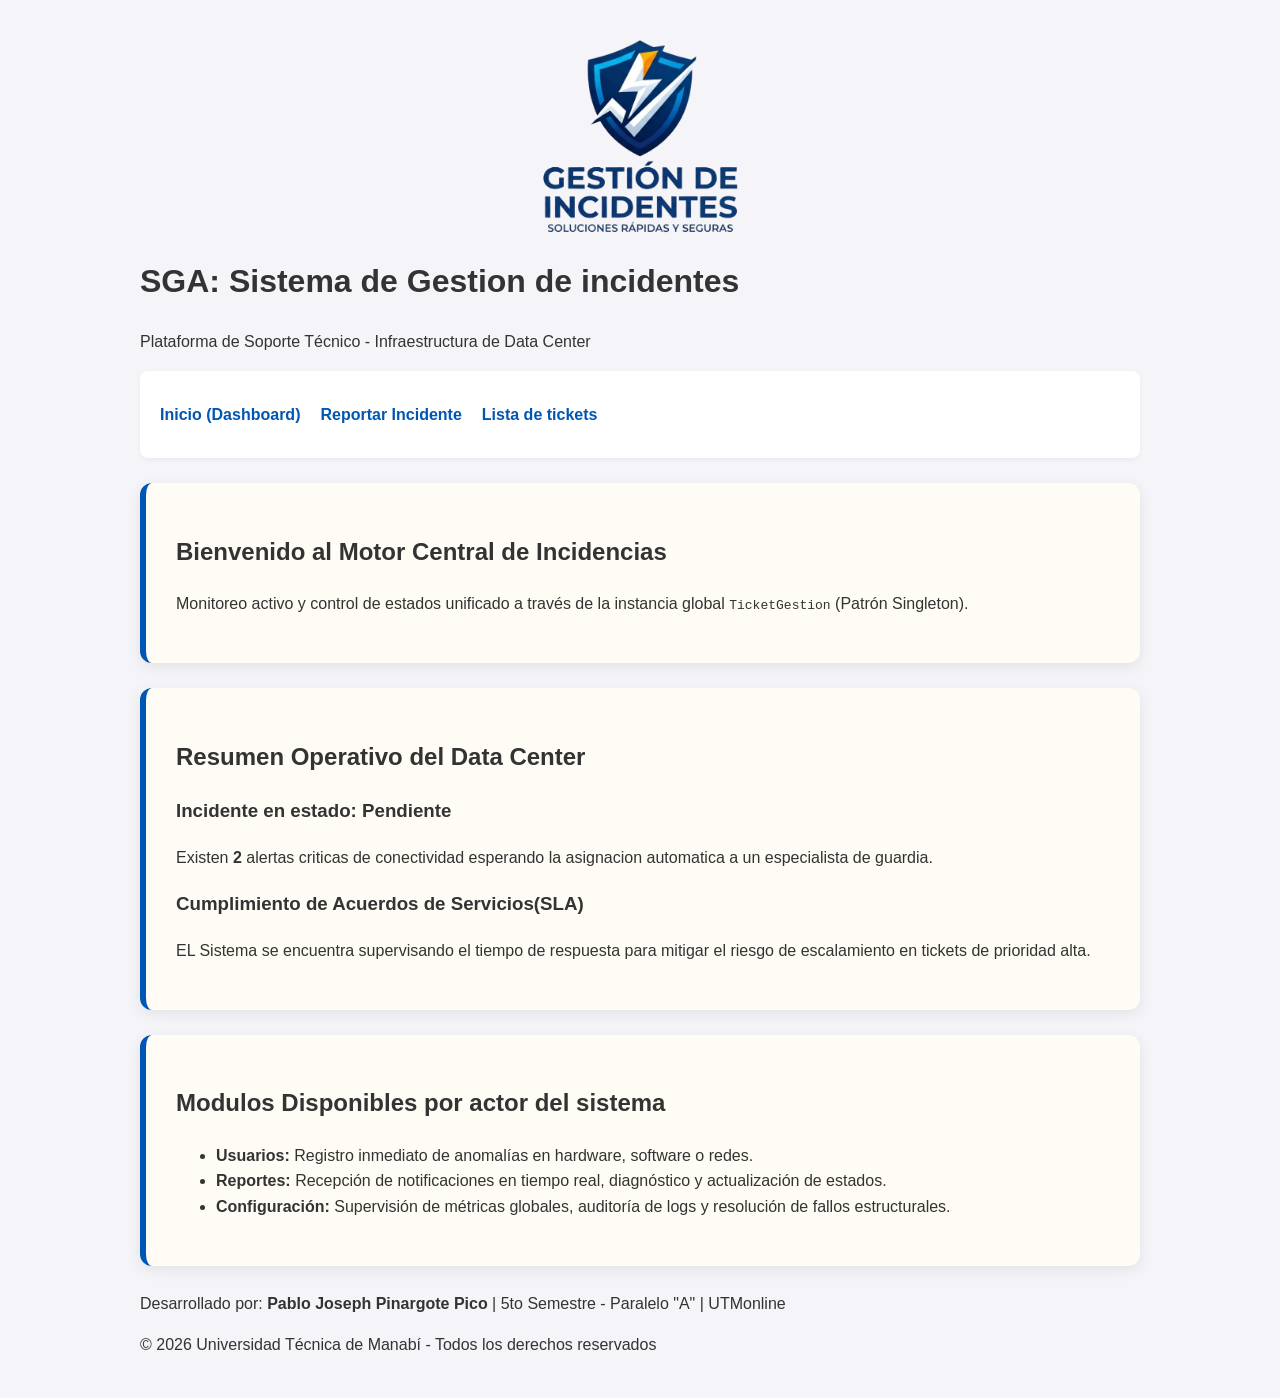
==== Proyecto/index.html @ cf8d9aa7 "Completando Design System - Actividad 5" ====
<!DOCTYPE html>
<html lang="es">
<head>
    <meta charset="UTF-8">
    <meta name="viewport" content="width=device-width, initial-scale=1.0">
    <title>SGA - Panel de Control Principal</title>
    <link rel="stylesheet" href="estilos.css">
</head>
<body>
    <div class="container">

        <header>
            <img src="logo.png.png" alt="Logo SGA" class="logo-index">
            <h1>SGA: Sistema de Gestion de incidentes</h1>
            <p>Plataforma de Soporte Técnico - Infraestructura de Data Center</p>
        </header>

        <nav>
            <ul>
                <li><a href="index.html">Inicio (Dashboard)</a></li>
                <li><a href="reportar.html">Reportar Incidente</a></li>
                <li><a href="tickets.html">Lista de tickets</a></li>
            </ul>
        </nav>

        <main>
            <section class="card">
                <h2>Bienvenido al Motor Central de Incidencias</h2>
                <p>Monitoreo activo y control de estados unificado a través de la instancia global <code>TicketGestion</code> (Patrón Singleton).</p>
            </section>

            <section class="card">
                <h2>Resumen Operativo del Data Center</h2>
                <article>
                    <h3>Incidente en estado: Pendiente</h3>
                    <p>Existen <strong>2</strong> alertas criticas de conectividad esperando la asignacion automatica a un especialista de guardia.</p>
                </article>
                <article>
                    <h3>Cumplimiento de Acuerdos de Servicios(SLA)</h3>
                    <p>EL Sistema se encuentra supervisando el tiempo de respuesta para mitigar el riesgo de escalamiento en tickets de prioridad alta.</p>
                </article>
            </section> 

            <section class="card">
                <h2>Modulos Disponibles por actor del sistema</h2>
                <ul>
                    <li><strong>Usuarios:</strong> Registro inmediato de anomalías en hardware, software o redes.</li>
                    <li><strong>Reportes:</strong> Recepción de notificaciones en tiempo real, diagnóstico y actualización de estados.</li>
                    <li><strong>Configuración:</strong> Supervisión de métricas globales, auditoría de logs y resolución de fallos estructurales.</li>
                </ul>
            </section>
        </main>

        <footer>
            <p>Desarrollado por: <strong>Pablo Joseph Pinargote Pico</strong> | 5to Semestre - Paralelo "A" | UTMonline</p>
            <p>&copy; 2026 Universidad Técnica de Manabí - Todos los derechos reservados</p>
        </footer>

    </div>
</body>
</html>
---- Proyecto/estilos.css ----
/* ---  Variables de Diseño (UI Kit) --- */
:root {
    --primary: #0056b3;     
    --secondary: #6c757d;   
    --danger: #dc3545;      
    --card-bg: #fffcf5;     
    --bg-body: #f4f4f9;     
    --text: #333;           
}

/* --- 2. Base del Sitio --- */
body {
    font-family: 'Segoe UI', Roboto, Helvetica, Arial, sans-serif;
    line-height: 1.6;
    margin: 0;
    padding: 0;
    background-color: var(--bg-body);
    color: var(--text);
}

.container { 
    width: 95%; 
    margin: 40px auto; 
    max-width: 1000px;
}

/* --- 3. Componentes de Tarjeta (Cards) --- */
.card {
    background-color: var(--card-bg);
    padding: 30px;
    margin-bottom: 25px;
    border-radius: 12px;
    box-shadow: 0 4px 15px rgba(0, 0, 0, 0.08);
    border-left: 6px solid var(--primary); /* Toque de diseño en el borde */
}

/* --- 4. Navegacion --- */
nav {
    background: white;
    padding: 15px 20px;
    border-radius: 8px;
    margin-bottom: 25px;
    box-shadow: 0 2px 5px rgba(0,0,0,0.05);
}

nav ul {
    display: flex;
    list-style: none;
    padding: 0;
    gap: 20px;
}

nav a {
    color: var(--primary);
    text-decoration: none;
    font-weight: 600;
    transition: color 0.3s;
}

nav a:hover {
    color: var(--danger);
}

/* --- 5. Botones y Formularios --- */
.btn {
    padding: 12px 25px;
    border: none;
    border-radius: 6px;
    cursor: pointer;
    font-weight: bold;
    color: white;
    transition: transform 0.2s, background 0.3s;
}

.btn-primary { background-color: var(--primary); }
.btn:hover { transform: translateY(-2px); opacity: 0.9; }

input, select {
    padding: 10px;
    width: 100%;
    max-width: 400px;
    border: 1px solid #ccc;
    border-radius: 5px;
    margin-top: 5px;
}

/* --- 6. Tabla --- */
.table-container {
    overflow-x: auto;
}

table {
    width: 100%;
    border-collapse: collapse;
    margin-top: 10px;
}

table th, table td {
    padding: 15px;
    border-bottom: 1px solid #ddd;
    text-align: left;
}

table th {
    background-color: #eee;
}

/* --- 7. Responsividad --- */
@media (max-width: 768px) {
    .container { width: 90%; margin: 20px auto; }

   

}
.logo-index {
    display: block;
    margin: 0 auto 20px auto;
    width: 200px !important;    /* Tamaño controlado: 200px de ancho */
    height: auto !important;
    max-width: 100% !important; 
}
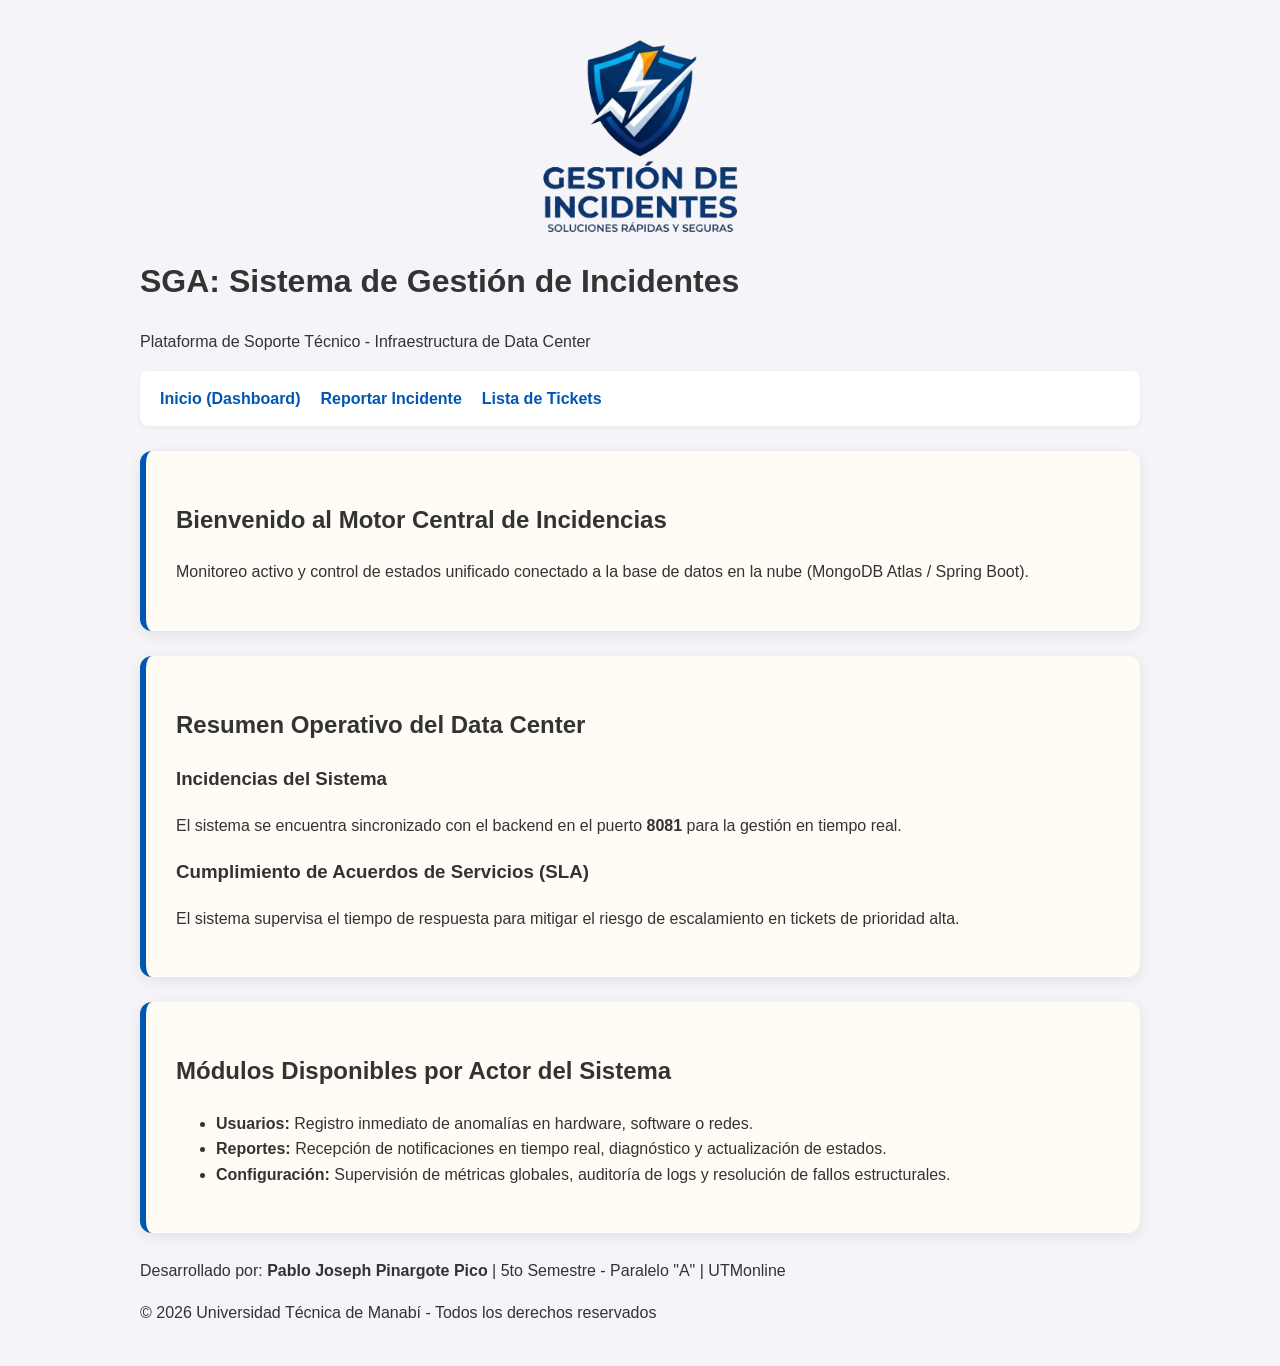
==== commit b2905de3: "Implementacion del backend y codigo del servidor" ====
--- a/Proyecto/index.html
+++ b/Proyecto/index.html
@@ -10,39 +10,39 @@
     <div class="container">
 
         <header>
-            <img src="logo.png.png" alt="Logo SGA" class="logo-index">
-            <h1>SGA: Sistema de Gestion de incidentes</h1>
+            <img src="logo.png.png" alt="Logo corporativo del Sistema de Gestión de Incidentes SGA" class="logo-index">
+            <h1>SGA: Sistema de Gestión de Incidentes</h1>
             <p>Plataforma de Soporte Técnico - Infraestructura de Data Center</p>
         </header>
 
-        <nav>
+        <nav aria-label="Menú Principal">
             <ul>
-                <li><a href="index.html">Inicio (Dashboard)</a></li>
+                <li><a href="index.html" class="active">Inicio (Dashboard)</a></li>
                 <li><a href="reportar.html">Reportar Incidente</a></li>
-                <li><a href="tickets.html">Lista de tickets</a></li>
+                <li><a href="tickets.html">Lista de Tickets</a></li>
             </ul>
         </nav>
 
         <main>
             <section class="card">
                 <h2>Bienvenido al Motor Central de Incidencias</h2>
-                <p>Monitoreo activo y control de estados unificado a través de la instancia global <code>TicketGestion</code> (Patrón Singleton).</p>
+                <p>Monitoreo activo y control de estados unificado conectado a la base de datos en la nube (MongoDB Atlas / Spring Boot).</p>
             </section>
 
             <section class="card">
                 <h2>Resumen Operativo del Data Center</h2>
                 <article>
-                    <h3>Incidente en estado: Pendiente</h3>
-                    <p>Existen <strong>2</strong> alertas criticas de conectividad esperando la asignacion automatica a un especialista de guardia.</p>
+                    <h3>Incidencias del Sistema</h3>
+                    <p>El sistema se encuentra sincronizado con el backend en el puerto <strong>8081</strong> para la gestión en tiempo real.</p>
                 </article>
                 <article>
-                    <h3>Cumplimiento de Acuerdos de Servicios(SLA)</h3>
-                    <p>EL Sistema se encuentra supervisando el tiempo de respuesta para mitigar el riesgo de escalamiento en tickets de prioridad alta.</p>
+                    <h3>Cumplimiento de Acuerdos de Servicios (SLA)</h3>
+                    <p>El sistema supervisa el tiempo de respuesta para mitigar el riesgo de escalamiento en tickets de prioridad alta.</p>
                 </article>
             </section> 
 
             <section class="card">
-                <h2>Modulos Disponibles por actor del sistema</h2>
+                <h2>Módulos Disponibles por Actor del Sistema</h2>
                 <ul>
                     <li><strong>Usuarios:</strong> Registro inmediato de anomalías en hardware, software o redes.</li>
                     <li><strong>Reportes:</strong> Recepción de notificaciones en tiempo real, diagnóstico y actualización de estados.</li>
--- a/Proyecto/estilos.css
+++ b/Proyecto/estilos.css
@@ -1,14 +1,18 @@
-/* ---  Variables de Diseño (UI Kit) --- */
+/* --- 1. Variables de Diseño (UI Kit) --- */
 :root {
-    --primary: #0056b3;     
-    --secondary: #6c757d;   
-    --danger: #dc3545;      
-    --card-bg: #fffcf5;     
-    --bg-body: #f4f4f9;     
-    --text: #333;           
+    --primary: #0056b3;
+    --secondary: #6c757d;
+    --danger: #dc3545;
+    --card-bg: #fffcf5;
+    --bg-body: #f4f4f9;
+    --text: #333;
 }
 
 /* --- 2. Base del Sitio --- */
+* {
+    box-sizing: border-box; /* Vital para que el padding no rompa el diseño */
+}
+
 body {
     font-family: 'Segoe UI', Roboto, Helvetica, Arial, sans-serif;
     line-height: 1.6;
@@ -18,9 +22,9 @@
     color: var(--text);
 }
 
-.container { 
-    width: 95%; 
-    margin: 40px auto; 
+.container {
+    width: 95%;
+    margin: 40px auto;
     max-width: 1000px;
 }
 
@@ -31,10 +35,10 @@
     margin-bottom: 25px;
     border-radius: 12px;
     box-shadow: 0 4px 15px rgba(0, 0, 0, 0.08);
-    border-left: 6px solid var(--primary); /* Toque de diseño en el borde */
+    border-left: 6px solid var(--primary);
 }
 
-/* --- 4. Navegacion --- */
+/* --- 4. Navegación --- */
 nav {
     background: white;
     padding: 15px 20px;
@@ -47,6 +51,7 @@
     display: flex;
     list-style: none;
     padding: 0;
+    margin: 0;
     gap: 20px;
 }
 
@@ -86,6 +91,7 @@
 
 /* --- 6. Tabla --- */
 .table-container {
+    width: 100%;
     overflow-x: auto;
 }
 
@@ -93,6 +99,7 @@
     width: 100%;
     border-collapse: collapse;
     margin-top: 10px;
+    min-width: 500px; /* Asegura que la tabla no se aplaste demasiado */
 }
 
 table th, table td {
@@ -107,16 +114,27 @@
 
 /* --- 7. Responsividad --- */
 @media (max-width: 768px) {
-    .container { width: 90%; margin: 20px auto; }
+    .container { 
+        width: 90%; 
+        margin: 20px auto; 
+    }
 
-   
+    nav ul {
+        flex-direction: column;
+        align-items: center;
+        gap: 10px;
+    }
 
+    input, select {
+        max-width: 100%;
+    }
 }
+
 .logo-index {
     display: block;
     margin: 0 auto 20px auto;
-    width: 200px !important;    /* Tamaño controlado: 200px de ancho */
+    width: 200px !important;
     height: auto !important;
-    max-width: 100% !important; 
+    max-width: 100% !important;
 }
 
